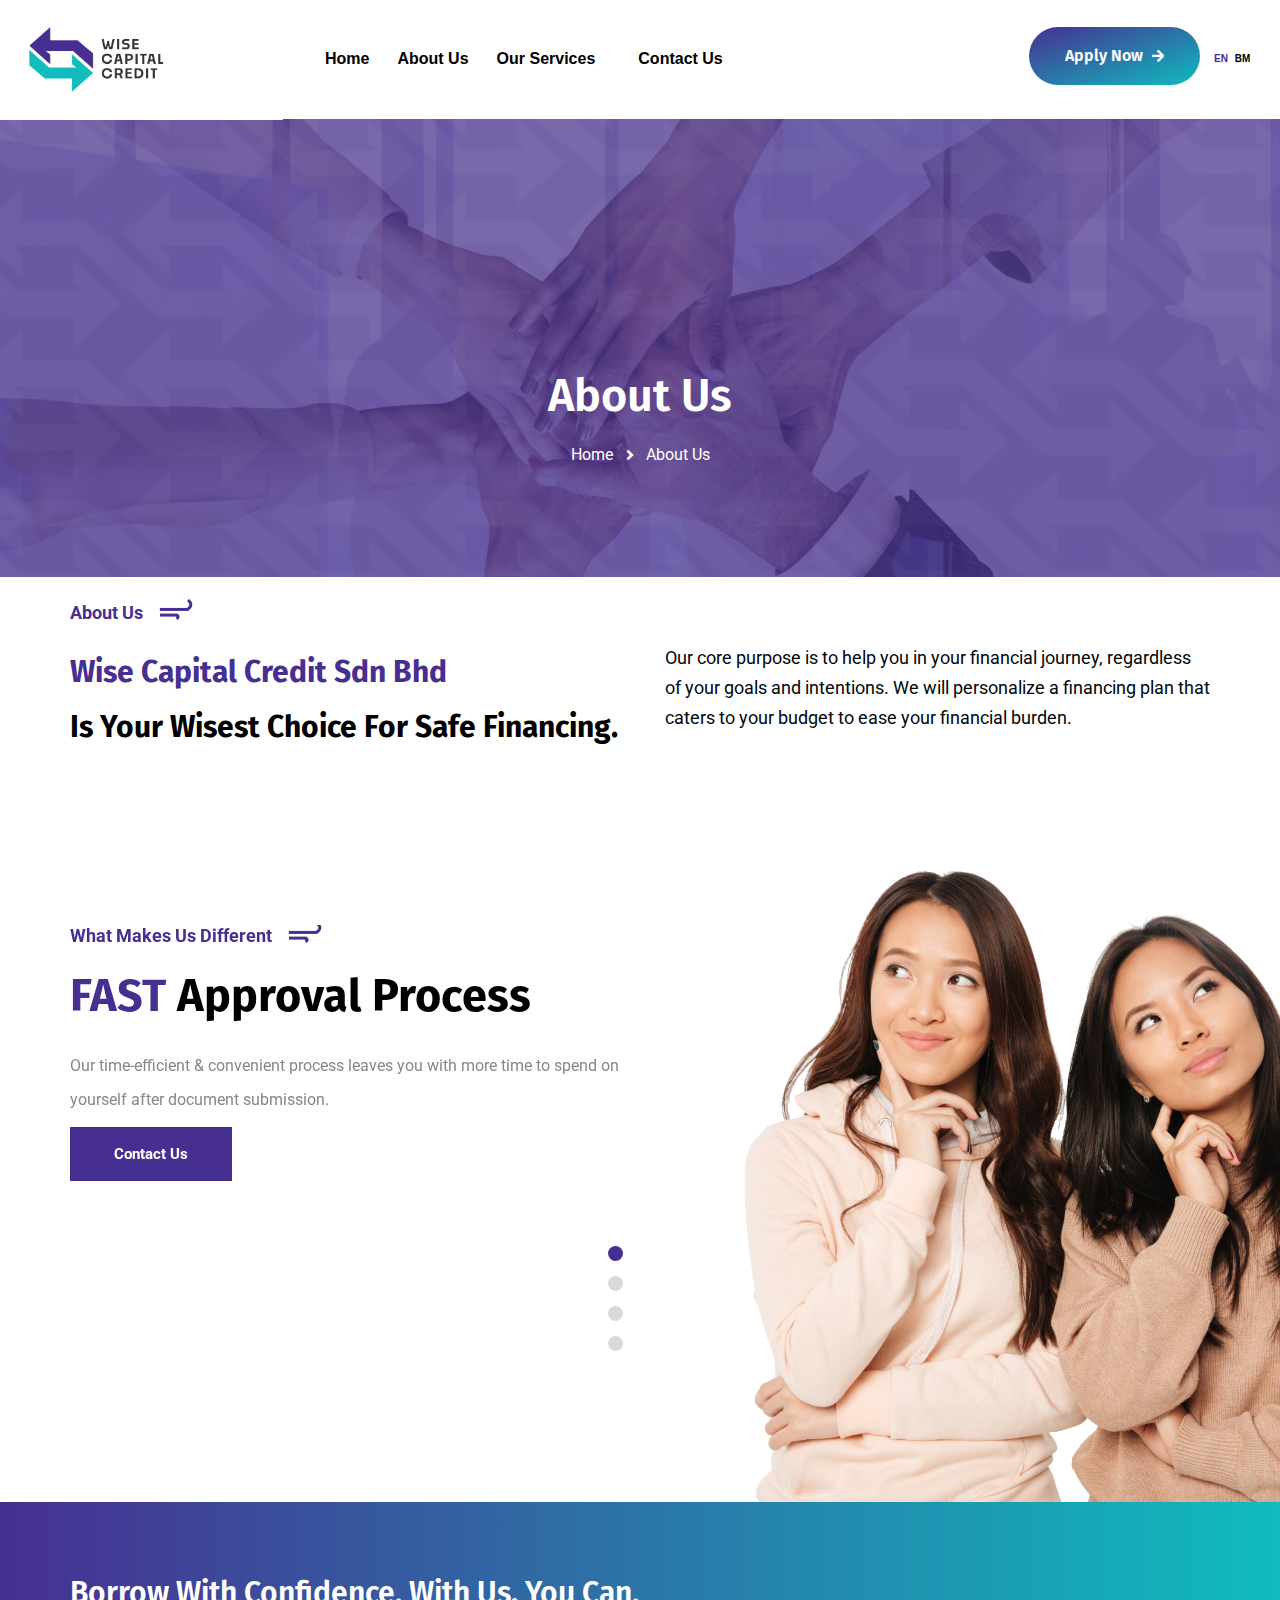
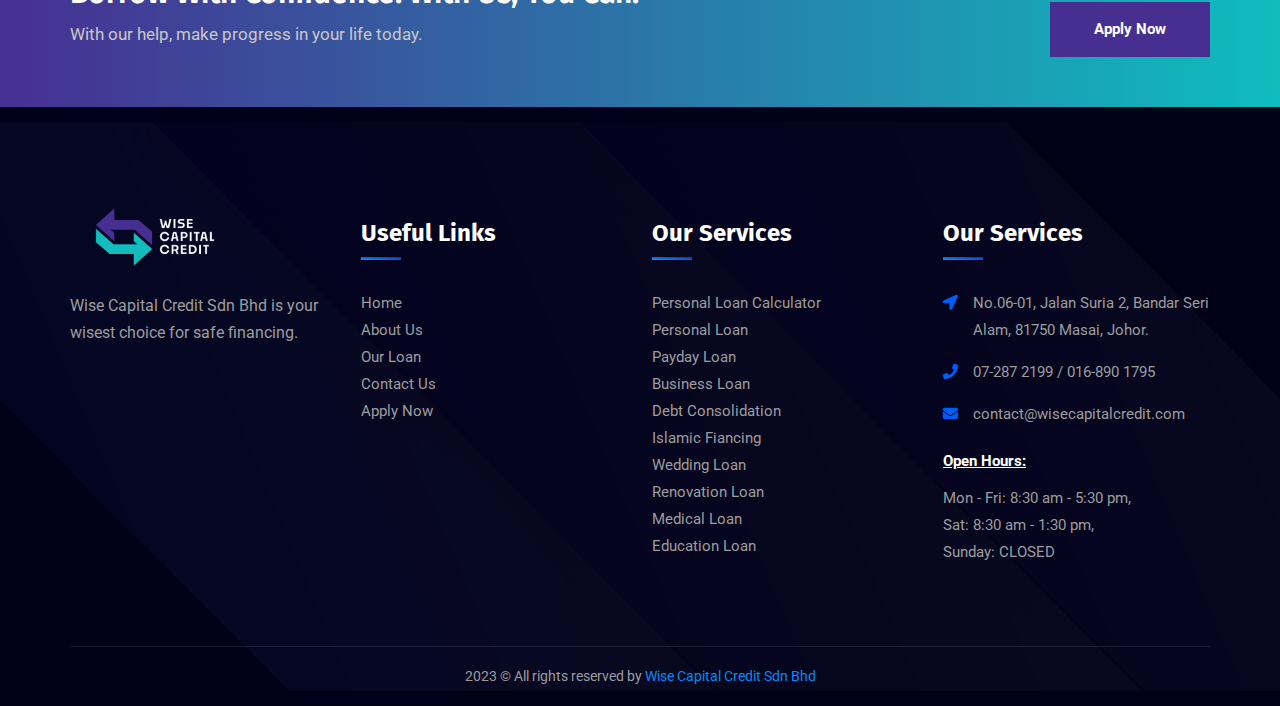
==== about-us.html @ 1a5c5a58 "First Commit" ====
<!DOCTYPE html>
<html>

<head>
	<meta charset="utf-8">
	<title>About Us | Wise Capital Credit</title>
	<!-- Stylesheets -->
	<link href="css/bootstrap.css" rel="stylesheet">
	<link href="css/style.css" rel="stylesheet">
	<link href="css/responsive.css" rel="stylesheet">

	<link href="https://fonts.googleapis.com/css2?family=Roboto:wght@300;400;500;700;900&display=swap" rel="stylesheet">
	<link href="https://fonts.googleapis.com/css2?family=Fira+Sans:wght@300;400;500;600;700;800;900&display=swap"
		rel="stylesheet">

	<link href="https://fonts.googleapis.com/css2?family=Inter:wght@300;400;500;600;700;800;900&display=swap"
		rel="stylesheet">
	<link href="https://fonts.googleapis.com/css2?family=Rubik:wght@300;400;500;600;700;800;900&display=swap"
		rel="stylesheet">

	<link rel="shortcut icon" href="images/faviconWiseCapital.png" type="image/x-icon">
	<link rel="icon" href="images/faviconWiseCapital.png" type="image/x-icon">

	<!-- Responsive -->
	<meta http-equiv="X-UA-Compatible" content="IE=edge">
	<meta name="viewport" content="width=device-width, initial-scale=1.0, maximum-scale=1.0, user-scalable=0">

</head>

<body>

	<div class="page-wrapper">

		<!-- Preloader -->
		<div class="preloader"></div>
		<!-- End Preloader -->

		<!-- Main Header / Header Style Two -->
		<header class="main-header header-style-two">

			<!-- Header Upper -->
			<div class="header-upper">
				<div class="auto-container">
					<div class="inner-container d-flex">
						<!-- Logo Box -->
						<div class="logo"><a href="index.html"><img src="images/WiseCapital-logo.png" alt=""
									title=""></a></div>

						<!-- Upper Right -->
						<div class="upper-right">
							<div class="nav-outer d-flex justify-content-between align-items-center flex-wrap">

								<!-- Main Menu -->
								<nav class="main-menu show navbar-expand-md">
									<div class="navbar-header">
										<button class="navbar-toggler" type="button" data-toggle="collapse"
											data-target="#navbarSupportedContent" aria-controls="navbarSupportedContent"
											aria-expanded="false" aria-label="Toggle navigation">
											<span class="icon-bar"></span>
											<span class="icon-bar"></span>
											<span class="icon-bar"></span>
										</button>
									</div>

									<div class="navbar-collapse collapse clearfix" id="navbarSupportedContent">
										<ul class="navigation clearfix">
											<li><a href="index.html">Home</a></li>
											<li><a href="about-us.html">About Us</a></li>
											<li class="dropdown"><a href="#">Our Services</a>
												<ul>
													<li><a href="personal-loan-calculator.html">Personal Loan
															Calculator</a></li>
													<li><a href="personal-loan.html">Personal Loan</a></li>
													<li><a href="payday-loan.html">Payday Loan</a></li>
													<li><a href="business-loan.html">Business Loan</a></li>
													<li><a href="debt-consolidation.html">Debt Consolidation</a></li>
													<li><a href="islamic-financing.html">Islamic Financing</a></li>
													<li><a href="wedding-loan.html">Wedding Loan</a></li>
													<li><a href="renovation-loan.html">Renovation Loan</a></li>
													<li><a href="medical-loan.html">Medical Loan</a></li>
													<li><a href="education-loan.html">Education Loan</a></li>
												</ul>
											</li>
											<li><a href="contact-us.html">Contact Us</a></li>

										</ul>
									</div>

								</nav>
								<!-- Main Menu End-->

								<div class="outer-box d-flex align-items-center">
									<div class="button-box">
										<a class="btn-style-three theme-btn btn-item" href="apply-now.html">
											<div class="btn-wrap">
												<span class="text-one">Apply Now <i
														class="fa-solid fa-arrow-right fa-fw"></i></span>
												<span class="text-two">Apply Now <i
														class="fa-solid fa-arrow-right fa-fw"></i></span>
											</div>
										</a>
									</div>

									<!-- Langauage Switcher Toggle Starts Here-->
									<div class="language-list">
										<div class="switch">
											<input id="language-toggle" class="check-toggle check-toggle-round-flat"
												type="checkbox" data-language="en">
											<label for="language-toggle"></label>
											<span class="on">EN</span>
											<span class="off">BM</span>
										</div>
									</div>
									<!-- Langauage Switcher Toggle Ends Here-->

									<!-- Mobile Navigation Toggler -->
									<div class="mobile-nav-toggler"><span class="icon fa-solid fa-bars fa-fw"></span>
									</div>
								</div>

							</div>
						</div>

					</div>
				</div>
			</div>

			<!-- Sticky Header  -->
			<div class="sticky-header">
				<div class="auto-container">
					<div class="d-flex justify-content-between align-items-center">
						<!-- Logo -->
						<div class="logo">
							<a href="index.html" title=""><img src="images/WiseCapital-logo.png" alt="" title=""></a>
						</div>

						<!-- Right Col -->
						<div class="right-box d-flex align-items-center flex-wrap">
							<!-- Main Menu -->
							<nav class="main-menu">
								<!--Keep This Empty / Menu will come through Javascript-->
							</nav>
							<!-- Main Menu End-->

							<div class="outer-box d-flex align-items-center">

								<div class="button-box">
									<a class="btn-style-three theme-btn btn-item" href="apply-now.html">
										<div class="btn-wrap">
											<span class="text-one">Apply Now <i
													class="fa-solid fa-arrow-right fa-fw"></i></span>
											<span class="text-two">Apply Now <i
													class="fa-solid fa-arrow-right fa-fw"></i></span>
										</div>
									</a>
								</div>

								<div class="language-list">
									<div class="switch">
										<input id="language-toggle" class="check-toggle check-toggle-round-flat"
											type="checkbox" data-language="en">
										<label for="language-toggle"></label>
										<span class="on">EN</span>
										<span class="off">BM</span>
									</div>
								</div>

								<!-- Mobile Navigation Toggler -->
								<div class="mobile-nav-toggler"><span class="icon fa-solid fa-bars fa-fw"></span></div>

							</div>

						</div>

					</div>
				</div>
			</div>
			<!-- End Sticky Menu -->

			<!-- Mobile Menu  -->
			<div class="mobile-menu">
				<div class="menu-backdrop"></div>
				<div class="close-btn"><span class="icon flaticon-020-x-mark"></span></div>
				<nav class="menu-box">
					<div class="nav-logo"><a href="index.html"><img src="images/logo-wisecapital.png" alt=""
								title=""></a></div>
					<div class="menu-outer">
						<!--Here Menu Will Come Automatically Via Javascript / Same Menu as in Header-->

						<div class="outer-box-mobile d-flex align-items-center">
							<div class="button-box">
								<a class="btn-style-three theme-btn btn-item" href="apply-now.html">
									<div class="btn-wrap">
										<span class="text-one">Apply Now <i
												class="fa-solid fa-arrow-right fa-fw"></i></span>
										<span class="text-two">Apply Now<i
												class="fa-solid fa-arrow-right fa-fw"></i></span>
									</div>
								</a>
							</div>

							<!-- Langauage Switcher Toggle Starts Here-->
							<div class="language-list">
								<div class="switch">
									<input id="language-toggle" class="check-toggle check-toggle-round-flat"
										type="checkbox" data-language="en">
									<label for="language-toggle"></label>
									<span class="on">EN</span>
									<span class="off">BM</span>
								</div>
							</div>
							<!-- Langauage Switcher Toggle Ends Here-->
						</div>
					</div>
				</nav>
			</div>
			<!-- End Mobile Menu -->

		</header>
		<!-- End Main Header -->

		<!-- Page Title -->
		<section class="page-title" style="background-image:url(images/background/header-about-us.png)">
			<div class="auto-container">
				<h2>About Us</h2>
				<ul class="bread-crumb clearfix">
					<li><a href="index.html">Home</a></li>
					<li>About Us</li>
				</ul>
			</div>
		</section>
		<!-- End Page Title -->

		<section class="testimonial-three">
			<div class="auto-container">
				<!-- Sec Title -->
				<div class="sec-title">
					<div class="d-flex justify-content-between align-items-center flex-wrap">
						<div class="left-box">
							<div class="sec-title_title">About Us</div>
							<h2 class="sec-title_heading-about-us"><span>Wise Capital Credit Sdn Bhd </span><br> is your
								wisest choice for safe financing.</h2>
						</div>
						<div class="right-box">
							<div class="sec-title_text">Our core purpose is to help you in your financial journey,
								regardless <br>of your goals and intentions.
								We will personalize a financing plan that <br> caters to your budget to ease your
								financial burden.</div>
						</div>
					</div>
				</div>
			</div>
		</section>

		<!-- Testimonial Three -->
		<section class="testimonial-three">
			<div class="auto-container">
				<div class="row clearfix">

					<!-- Carousel Column -->
					<div class="testimonial-three_carousel-column col-lg-6 col-md-12 col-sm-12">
						<div class="testimonial-three_carousel-inner">

							<div class="single-item-carousel owl-carousel owl-theme">

								<!-- Testimonial Block Three -->
								<div class="testimonial-block_three">
									<!-- Sec Title -->
									<div class="sec-title">
										<div class="sec-title_title">What Makes Us Different</div>
										<h2 class="sec-title_heading"><span class="theme_color">FAST</span> approval
											process</h2>
									</div>
									<div class="testimonial-block_three-inner">
										<div class="testimonial-block_three-text">Our time-efficient & convenient
											process leaves you with more time to spend on yourself after document
											submission.</div>

										<div class="author-box-about-us">
											<div class="box-inner">
												<a class="cta-one_btn-about-us theme-btn" href="contact-us.html">Contact
													Us</a>
											</div>
										</div>
									</div>
								</div>

								<!-- Testimonial Block Three -->
								<div class="testimonial-block_three">
									<!-- Sec Title -->
									<div class="sec-title">
										<div class="sec-title_title">What Makes Us Different</div>
										<h2 class="sec-title_heading"><span class="theme_color">LOW</span> interest rate
										</h2>
									</div>
									<div class="testimonial-block_three-inner">
										<div class="testimonial-block_three-text">Throw your worries out the window with
											our low interest rate to ease your monthly repayments.</div>

										<div class="author-box-about-us">
											<div class="box-inner">
												<a class="cta-one_btn-about-us theme-btn" href="contact-us.html">Contact
													Us</a>
											</div>
										</div>
									</div>
								</div>

								<!-- Testimonial Block Three -->
								<div class="testimonial-block_three">
									<!-- Sec Title -->
									<div class="sec-title">
										<div class="sec-title_title">What Makes Us Different</div>
										<h2 class="sec-title_heading"><span class="theme_color">SHARIAH</span> compliant
										</h2>
									</div>
									<div class="testimonial-block_three-inner">
										<div class="testimonial-block_three-text">We implement a halal financing
											service, approved in accordance
											with Shariah law, to ensure every transaction is legal and safe. </div>

										<div class="author-box-about-us">
											<div class="box-inner">
												<a class="cta-one_btn-about-us theme-btn" href="contact-us.html">Contact
													Us</a>
											</div>
										</div>
									</div>
								</div>

								<!-- Testimonial Block Three -->
								<div class="testimonial-block_three">
									<!-- Sec Title -->
									<div class="sec-title">
										<div class="sec-title_title">What Makes Us Different</div>
										<h2 class="sec-title_heading"><span class="theme_color">FLEXIBLE</span>
											repayment plan</h2>
									</div>
									<div class="testimonial-block_three-inner">
										<div class="testimonial-block_three-text">We personalise a loan plan that caters
											to your needs based on your creditworthiness and income,
											so you won’t have to live from paycheck to paycheck every month. </div>

										<div class="author-box-about-us">
											<div class="box-inner">
												<a class="cta-one_btn-about-us theme-btn" href="contact-us.html">Contact
													Us</a>
											</div>
										</div>
									</div>
								</div>
							</div>
						</div>
					</div>

					<!-- Image Column -->
					<div class="testimonial-three_image-column col-lg-6 col-md-12 col-sm-12">
						<div class="testimonial-three_image-inner">
							<div class="testimonial-three_image">
								<img src="images/resource/about-us-img-2.png" alt="" />
							</div>
						</div>
					</div>

				</div>
			</div>
		</section>
		<!-- End Testimonial Three -->

		<!-- CTA One -->
		<section class="cta-one">
			<div class="auto-container">
				<div class="d-flex justify-content-between align-items-center flex-wrap">
					<div class="left-box">
						<h3 class="cta-one_heading">Borrow With Confidence. With Us, You Can.</h3>
						<div class="cta-one_text">With our help, make progress in your life today.</div>
					</div>
					<div class="right-box">
						<a class="cta-one_btn theme-btn" href="apply-now.html">Apply Now</a>
					</div>
				</div>
			</div>
		</section>
		<!-- End CTA One -->

		<!-- Footer -->
		<footer class="main-footer" style="background-image:url(images/background/pattern-11.png)">
			<div class="auto-container">
				<!-- Widgets Section -->
				<div class="widgets-section">
					<div class="row clearfix">

						<!-- Big Column -->
						<div class="big-column col-lg-6 col-md-12 col-sm-12">
							<div class="row clearfix">

								<!-- Footer Column -->
								<div class="footer-column col-lg-6 col-md-6 col-sm-12">
									<div class="footer-widget logo-widget">
										<div class="logo">
											<a href="index.html"><img src="images/footer-logo-wise-capital.png"
													alt="" /></a>
										</div>
										<div class="text">Wise Capital Credit Sdn Bhd is your wisest choice for safe
											financing.</div>

										<!-- Social Box -->
										<!-- <ul class="social-box">
											<li><a href="https://www.twitter.com/"
													class="fa-brands fa-facebook-f fa-fw"></a></li>
											<li><a href="https://www.facebook.com/"
													class="fa-brands fa-twitter fa-fw"></a></li>
											<li><a href="https://dribbble.com/" class="fa-solid fa-dribbble fa-fw"></a>
											</li>
											<li><a href="https://behance.com/" class="fa-solid fa-behance fa-fw"></a>
											</li>
										</ul> -->
										<!-- End Social Box -->
									</div>
								</div>

								<!-- Footer Column -->
								<div class="footer-column col-lg-6 col-md-6 col-sm-12">
									<div class="footer-widget newsletter-widget">
										<h4>Useful Links</h4>
										<ul class="contact-list">
											<li><a href="index.html">Home</a></li>
											<li><a href="about-us.html">About Us</a></li>
											<li><a href="personal-loan.html">Our Loan</a></li>
											<li><a href="contact-us.html">Contact Us</a></li>
											<li><a href="apply-now.html">Apply Now</a></li>
										</ul>
									</div>
								</div>

							</div>
						</div>

						<!-- Big Column -->
						<div class="big-column col-lg-6 col-md-12 col-sm-12">
							<div class="row clearfix">

								<!-- Footer Column -->
								<div class="footer-column col-lg-6 col-md-6 col-sm-12">
									<div class="footer-widget newsletter-widget">
										<h4>Our Services</h4>
										<ul class="contact-list">
											<li><a href="personal-loan-calculator.html">Personal Loan Calculator</a>
											</li>
											<li><a href="personal-loan.html">Personal Loan</a></li>
											<li><a href="payday-loan.html">Payday Loan</a></li>
											<li><a href="business-loan.html">Business Loan</a></li>
											<li><a href="debt-consolidation.html">Debt Consolidation</a></li>
											<li><a href="islamic-financing.html">Islamic Fiancing</a></li>
											<li><a href="wedding-loan.html">Wedding Loan</a></li>
											<li><a href="renovation-loan.html">Renovation Loan</a></li>
											<li><a href="medical-loan.html">Medical Loan</a></li>
											<li><a href="education-loan.html">Education Loan</a></li>
										</ul>
									</div>
								</div>

								<!-- Footer Column -->
								<div class="footer-column col-lg-6 col-md-6 col-sm-12">
									<div class="footer-widget contact-widget">
										<h4>Our Services</h4>
										<ul class="contact-list">
											<li><span class="icon fa fa-location-arrow"></span> <a
													href="https://goo.gl/maps/5eiQBrqhAkoEsVRk7">No.06-01, Jalan Suria
													2, Bandar Seri Alam, 81750 Masai, Johor.</a>
											</li>
											<li><span class="icon fa fa-phone"></span> <a href="tel:07-2872199">07-287
													2199 /</a> <a
													href="https://api.whatsapp.com/send?phone=60168901795">016-890
													1795</a></li>
											<li><span class="icon fa fa-envelope"></span> <a
													href="mailto:contact@wisecapitalcredit.com">contact@wisecapitalcredit.com</a>
											</li>
										</ul>
										<div class="timing">
											<strong>Open Hours: </strong>
											Mon - Fri: 8:30 am - 5:30 pm, <br> Sat: 8:30 am - 1:30 pm,<br>Sunday: CLOSED
										</div>
									</div>
								</div>

							</div>
						</div>

					</div>
				</div>

				<div class="footer-bottom">
					<div class="copyright">2023 &copy; All rights reserved by <a href="#">Wise Capital Credit Sdn
							Bhd</a></div>
				</div>

			</div>
		</footer>
		<!-- Footer -->

	</div>
	<!-- End PageWrapper -->

	<!-- Search Popup -->
	<div class="search-popup">
		<div class="color-layer"></div>
		<button class="close-search"><span class="flaticon-020-x-mark"></span></button>
		<form method="post" action="blog.html">
			<div class="form-group">
				<input type="search" name="search-field" value="" placeholder="Search Here" required="">
				<button type="submit"><i class="flaticon-001-loupe"></i></button>
			</div>
		</form>
	</div>
	<!-- End Search Popup -->

	<!-- Scroll To Top -->
	<div class="scroll-to-top scroll-to-target" data-target="html"><span class="fa fa-angle-double-up"></span></div>

	<script src="js/jquery.js"></script>
	<script src="js/appear.js"></script>
	<script src="js/owl.js"></script>
	<script src="js/wow.js"></script>
	<script src="js/odometer.js"></script>
	<script src="js/mixitup.js"></script>
	<script src="js/popper.min.js"></script>
	<script src="js/parallax.min.js"></script>
	<script src="js/bootstrap.min.js"></script>
	<script src="js/tilt.jquery.min.js"></script>
	<script src="js/magnific-popup.min.js"></script>

	<script src="js/script.js"></script>

	<!--[if lt IE 9]><script src="https://cdnjs.cloudflare.com/ajax/libs/html5shiv/3.7.3/html5shiv.js"></script><![endif]-->
	<!--[if lt IE 9]><script src="js/respond.js"></script><![endif]-->

</body>

</html>
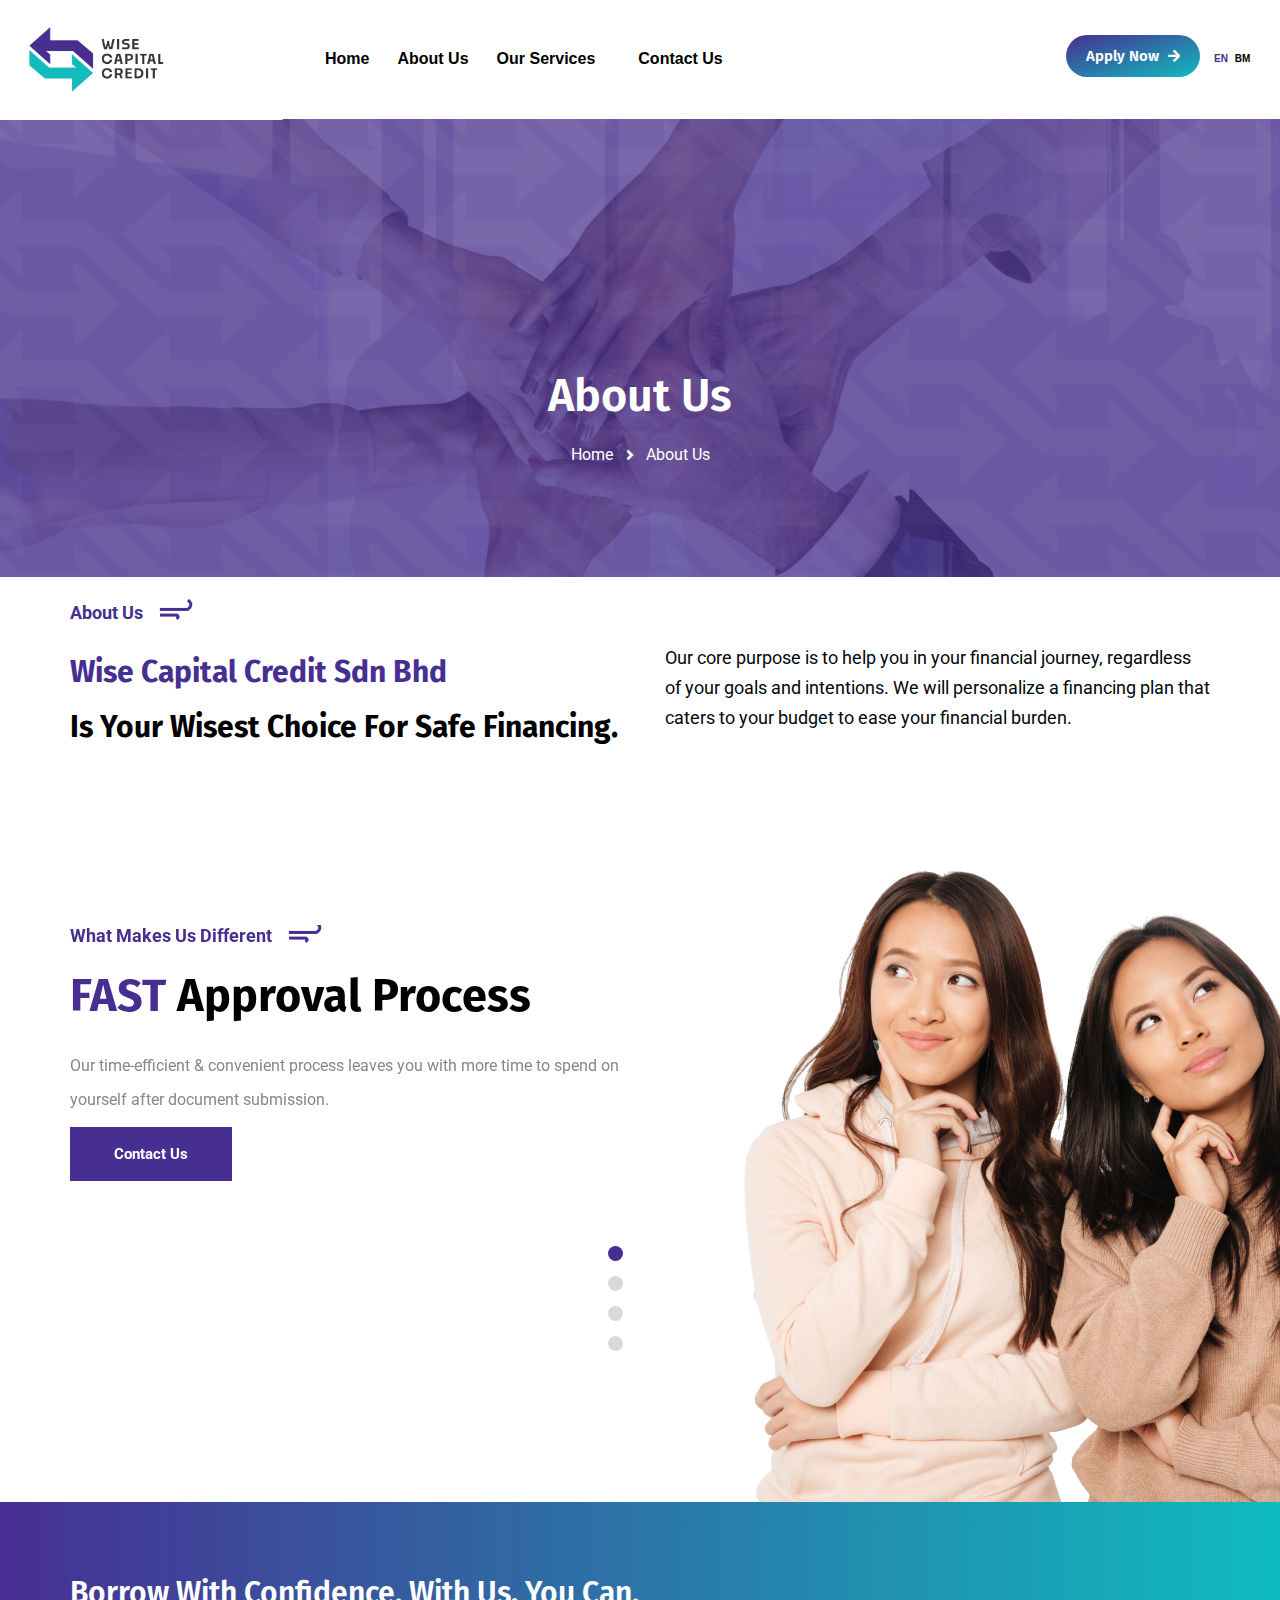
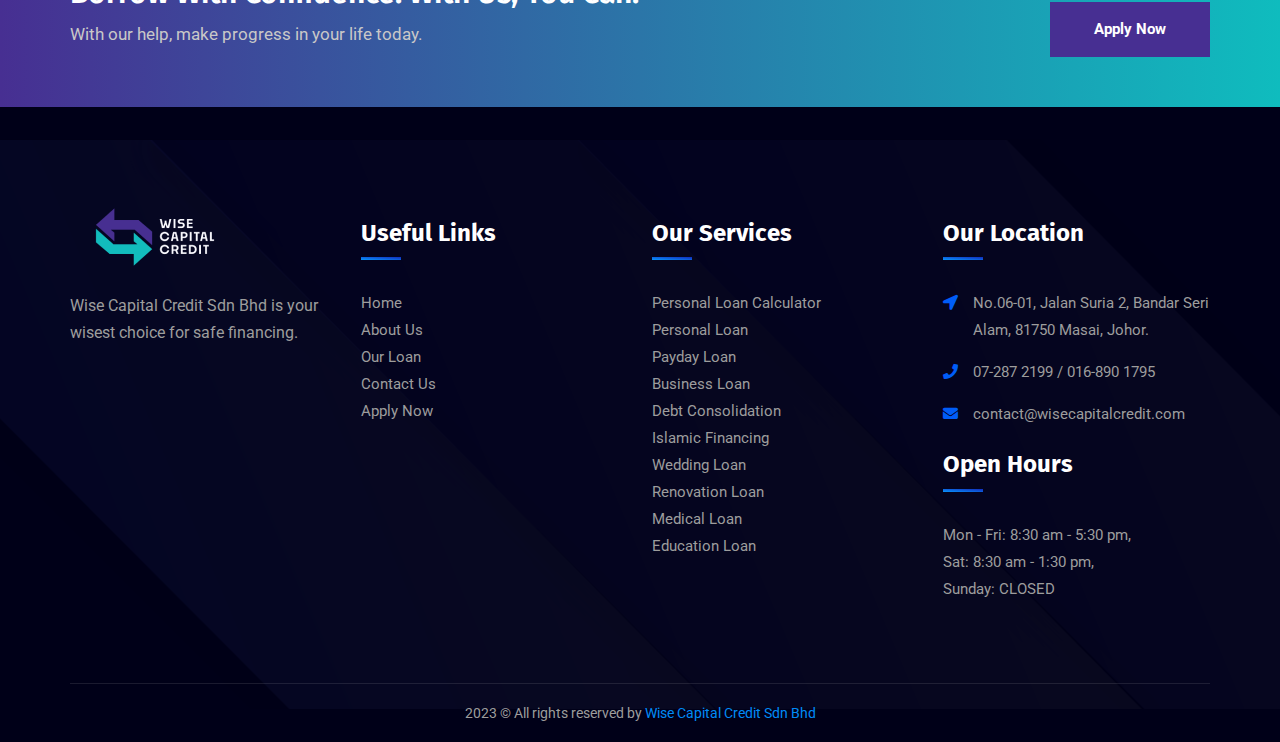
==== commit 1d364a99: "Add Bm version and Form Function" ====
--- a/about-us.html
+++ b/about-us.html
@@ -64,25 +64,34 @@
 
 									<div class="navbar-collapse collapse clearfix" id="navbarSupportedContent">
 										<ul class="navigation clearfix">
-											<li><a href="index.html">Home</a></li>
-											<li><a href="about-us.html">About Us</a></li>
-											<li class="dropdown"><a href="#">Our Services</a>
+											<li><a href="index.html" id="navHome">Home</a></li>
+											<li><a href="about-us.html" id="navAboutUs">About Us</a></li>
+											<li class="dropdown"><a href="#" id="navOurServices">Our Services</a>
 												<ul>
-													<li><a href="personal-loan-calculator.html">Personal Loan
+													<li><a href="personal-loan-calculator.html"
+															id="navPersonalLoanCalculator">Personal Loan
 															Calculator</a></li>
-													<li><a href="personal-loan.html">Personal Loan</a></li>
-													<li><a href="payday-loan.html">Payday Loan</a></li>
-													<li><a href="business-loan.html">Business Loan</a></li>
-													<li><a href="debt-consolidation.html">Debt Consolidation</a></li>
-													<li><a href="islamic-financing.html">Islamic Financing</a></li>
-													<li><a href="wedding-loan.html">Wedding Loan</a></li>
-													<li><a href="renovation-loan.html">Renovation Loan</a></li>
-													<li><a href="medical-loan.html">Medical Loan</a></li>
-													<li><a href="education-loan.html">Education Loan</a></li>
+													<li><a href="personal-loan.html" id="navPersonalLoan">Personal
+															Loan</a></li>
+													<li><a href="payday-loan.html" id="navPaydayLoan">Payday Loan</a>
+													</li>
+													<li><a href="business-loan.html" id="navBusinessLoan">Business
+															Loan</a></li>
+													<li><a href="debt-consolidation.html" id="navDebtConsolidation">Debt
+															Consolidation</a></li>
+													<li><a href="islamic-financing.html"
+															id="navIslamicFinancing">Islamic Financing</a></li>
+													<li><a href="wedding-loan.html" id="navWeddingLoan">Wedding Loan</a>
+													</li>
+													<li><a href="renovation-loan.html" id="navRenovationLoan">Renovation
+															Loan</a></li>
+													<li><a href="medical-loan.html" id="navMedicalLoan">Medical Loan</a>
+													</li>
+													<li><a href="education-loan.html" id="navEducationLoan">Education
+															Loan</a></li>
 												</ul>
 											</li>
-											<li><a href="contact-us.html">Contact Us</a></li>
-
+											<li><a href="contact-us.html" id="navContactUs">Contact Us</a></li>
 										</ul>
 									</div>
 
@@ -93,9 +102,9 @@
 									<div class="button-box">
 										<a class="btn-style-three theme-btn btn-item" href="apply-now.html">
 											<div class="btn-wrap">
-												<span class="text-one">Apply Now <i
+												<span class="text-one" id="navApplyNowOne">Apply Now <i
 														class="fa-solid fa-arrow-right fa-fw"></i></span>
-												<span class="text-two">Apply Now <i
+												<span class="text-two" id="navApplyNowTwo">Apply Now<i
 														class="fa-solid fa-arrow-right fa-fw"></i></span>
 											</div>
 										</a>
@@ -191,9 +200,9 @@
 							<div class="button-box">
 								<a class="btn-style-three theme-btn btn-item" href="apply-now.html">
 									<div class="btn-wrap">
-										<span class="text-one">Apply Now <i
+										<span class="text-one" id="mobileMenuApplyNowOne">Apply Now <i
 												class="fa-solid fa-arrow-right fa-fw"></i></span>
-										<span class="text-two">Apply Now<i
+										<span class="text-two" id="mobileMenuApplyNowTwo">Apply Now<i
 												class="fa-solid fa-arrow-right fa-fw"></i></span>
 									</div>
 								</a>
@@ -222,10 +231,10 @@
 		<!-- Page Title -->
 		<section class="page-title" style="background-image:url(images/background/header-about-us.png)">
 			<div class="auto-container">
-				<h2>About Us</h2>
+				<h2 id="AboutUsTitle">About Us</h2>
 				<ul class="bread-crumb clearfix">
-					<li><a href="index.html">Home</a></li>
-					<li>About Us</li>
+					<li><a href="index.html" id="headerHomeLi">Home</a></li>
+					<li id="headerAboutUsLi">About Us</li>
 				</ul>
 			</div>
 		</section>
@@ -237,12 +246,12 @@
 				<div class="sec-title">
 					<div class="d-flex justify-content-between align-items-center flex-wrap">
 						<div class="left-box">
-							<div class="sec-title_title">About Us</div>
-							<h2 class="sec-title_heading-about-us"><span>Wise Capital Credit Sdn Bhd </span><br> is your
+							<div class="sec-title_title" id="aboutUsHeader">About Us</div>
+							<h2 class="sec-title_heading-about-us" id="wiseChoice"><span>Wise Capital Credit Sdn Bhd </span><br> is your
 								wisest choice for safe financing.</h2>
 						</div>
 						<div class="right-box">
-							<div class="sec-title_text">Our core purpose is to help you in your financial journey,
+							<div class="sec-title_text" id="ourPurpose">Our core purpose is to help you in your financial journey,
 								regardless <br>of your goals and intentions.
 								We will personalize a financing plan that <br> caters to your budget to ease your
 								financial burden.</div>
@@ -267,18 +276,18 @@
 								<div class="testimonial-block_three">
 									<!-- Sec Title -->
 									<div class="sec-title">
-										<div class="sec-title_title">What Makes Us Different</div>
-										<h2 class="sec-title_heading"><span class="theme_color">FAST</span> approval
+										<div class="sec-title_title" id="whatMakesUsDifferentOne">What Makes Us Different</div>
+										<h2 class="sec-title_heading" id="fastApproval"><span class="theme_color">FAST</span> approval
 											process</h2>
 									</div>
 									<div class="testimonial-block_three-inner">
-										<div class="testimonial-block_three-text">Our time-efficient & convenient
+										<div class="testimonial-block_three-text" id="fastApprovalExplanation">Our time-efficient & convenient
 											process leaves you with more time to spend on yourself after document
 											submission.</div>
 
 										<div class="author-box-about-us">
 											<div class="box-inner">
-												<a class="cta-one_btn-about-us theme-btn" href="contact-us.html">Contact
+												<a class="cta-one_btn-about-us theme-btn" href="contact-us.html" id="fastApprovalContactUs">Contact
 													Us</a>
 											</div>
 										</div>
@@ -289,17 +298,17 @@
 								<div class="testimonial-block_three">
 									<!-- Sec Title -->
 									<div class="sec-title">
-										<div class="sec-title_title">What Makes Us Different</div>
-										<h2 class="sec-title_heading"><span class="theme_color">LOW</span> interest rate
+										<div class="sec-title_title" id="whatMakesUsDifferentTwo">What Makes Us Different</div>
+										<h2 class="sec-title_heading" id="lowInterest"><span class="theme_color">LOW</span> interest rate
 										</h2>
 									</div>
 									<div class="testimonial-block_three-inner">
-										<div class="testimonial-block_three-text">Throw your worries out the window with
+										<div class="testimonial-block_three-text" id="lowInterestExplanation">Throw your worries out the window with
 											our low interest rate to ease your monthly repayments.</div>
 
 										<div class="author-box-about-us">
 											<div class="box-inner">
-												<a class="cta-one_btn-about-us theme-btn" href="contact-us.html">Contact
+												<a class="cta-one_btn-about-us theme-btn" href="contact-us.html" id="lowInterestContactUs">Contact
 													Us</a>
 											</div>
 										</div>
@@ -310,18 +319,17 @@
 								<div class="testimonial-block_three">
 									<!-- Sec Title -->
 									<div class="sec-title">
-										<div class="sec-title_title">What Makes Us Different</div>
-										<h2 class="sec-title_heading"><span class="theme_color">SHARIAH</span> compliant
-										</h2>
+										<div class="sec-title_title" id="whatMakesUsDifferentThree">What Makes Us Different</div>
+										<h2 class="sec-title_heading" id="shariahCompliant"><span class="theme_color">SHARIAH</span> compliant</h2>
 									</div>
 									<div class="testimonial-block_three-inner">
-										<div class="testimonial-block_three-text">We implement a halal financing
+										<div class="testimonial-block_three-text" id="shariahCompliantExplanation">We implement a halal financing
 											service, approved in accordance
 											with Shariah law, to ensure every transaction is legal and safe. </div>
 
 										<div class="author-box-about-us">
 											<div class="box-inner">
-												<a class="cta-one_btn-about-us theme-btn" href="contact-us.html">Contact
+												<a class="cta-one_btn-about-us theme-btn" href="contact-us.html" id="shariahCompliantContactUs">Contact
 													Us</a>
 											</div>
 										</div>
@@ -332,18 +340,18 @@
 								<div class="testimonial-block_three">
 									<!-- Sec Title -->
 									<div class="sec-title">
-										<div class="sec-title_title">What Makes Us Different</div>
-										<h2 class="sec-title_heading"><span class="theme_color">FLEXIBLE</span>
+										<div class="sec-title_title" id="whatMakesUsDifferentFour">What Makes Us Different</div>
+										<h2 class="sec-title_heading" id="flexible"><span class="theme_color">FLEXIBLE</span>
 											repayment plan</h2>
 									</div>
 									<div class="testimonial-block_three-inner">
-										<div class="testimonial-block_three-text">We personalise a loan plan that caters
+										<div class="testimonial-block_three-text" id="flexibleExplanation">We personalise a loan plan that caters
 											to your needs based on your creditworthiness and income,
 											so you won’t have to live from paycheck to paycheck every month. </div>
 
 										<div class="author-box-about-us">
 											<div class="box-inner">
-												<a class="cta-one_btn-about-us theme-btn" href="contact-us.html">Contact
+												<a class="cta-one_btn-about-us theme-btn" href="contact-us.html" id="flexibleContactUs">Contact
 													Us</a>
 											</div>
 										</div>
@@ -372,11 +380,11 @@
 			<div class="auto-container">
 				<div class="d-flex justify-content-between align-items-center flex-wrap">
 					<div class="left-box">
-						<h3 class="cta-one_heading">Borrow With Confidence. With Us, You Can.</h3>
-						<div class="cta-one_text">With our help, make progress in your life today.</div>
+						<h3 class="cta-one_heading" id="borrowWithConfidence">Borrow With Confidence. With Us, You Can.</h3>
+						<div class="cta-one_text" id="withOurHelp">With our help, make progress in your life today.</div>
 					</div>
 					<div class="right-box">
-						<a class="cta-one_btn theme-btn" href="apply-now.html">Apply Now</a>
+						<a class="cta-one_btn theme-btn" href="apply-now.html" id="bannerApplyNow">Apply Now</a>
 					</div>
 				</div>
 			</div>
@@ -401,34 +409,21 @@
 											<a href="index.html"><img src="images/footer-logo-wise-capital.png"
 													alt="" /></a>
 										</div>
-										<div class="text">Wise Capital Credit Sdn Bhd is your wisest choice for safe
+										<div class="text" id="footerWiseCaspital">Wise Capital Credit Sdn Bhd is your wisest choice for safe
 											financing.</div>
-
-										<!-- Social Box -->
-										<!-- <ul class="social-box">
-											<li><a href="https://www.twitter.com/"
-													class="fa-brands fa-facebook-f fa-fw"></a></li>
-											<li><a href="https://www.facebook.com/"
-													class="fa-brands fa-twitter fa-fw"></a></li>
-											<li><a href="https://dribbble.com/" class="fa-solid fa-dribbble fa-fw"></a>
-											</li>
-											<li><a href="https://behance.com/" class="fa-solid fa-behance fa-fw"></a>
-											</li>
-										</ul> -->
-										<!-- End Social Box -->
 									</div>
 								</div>
 
 								<!-- Footer Column -->
 								<div class="footer-column col-lg-6 col-md-6 col-sm-12">
 									<div class="footer-widget newsletter-widget">
-										<h4>Useful Links</h4>
+										<h4 id="usefulLinks">Useful Links</h4>
 										<ul class="contact-list">
-											<li><a href="index.html">Home</a></li>
-											<li><a href="about-us.html">About Us</a></li>
-											<li><a href="personal-loan.html">Our Loan</a></li>
-											<li><a href="contact-us.html">Contact Us</a></li>
-											<li><a href="apply-now.html">Apply Now</a></li>
+											<li><a href="index.html" id="footerHome">Home</a></li>
+											<li><a href="about-us.html" id="footerAboutUs">About Us</a></li>
+											<li><a href="personal-loan.html" id="footerOurLoan">Our Loan</a></li>
+											<li><a href="contact-us.html" id="footerContactUs">Contact Us</a></li>
+											<li><a href="apply-now.html" id="footerApplyNow">Apply Now</a></li>
 										</ul>
 									</div>
 								</div>
@@ -443,19 +438,19 @@
 								<!-- Footer Column -->
 								<div class="footer-column col-lg-6 col-md-6 col-sm-12">
 									<div class="footer-widget newsletter-widget">
-										<h4>Our Services</h4>
+										<h4 id="footerOurServices">Our Services</h4>
 										<ul class="contact-list">
-											<li><a href="personal-loan-calculator.html">Personal Loan Calculator</a>
+											<li><a href="personal-loan-calculator.html" id="footerPersonalLoanCalculator">Personal Loan Calculator</a>
 											</li>
-											<li><a href="personal-loan.html">Personal Loan</a></li>
-											<li><a href="payday-loan.html">Payday Loan</a></li>
-											<li><a href="business-loan.html">Business Loan</a></li>
-											<li><a href="debt-consolidation.html">Debt Consolidation</a></li>
-											<li><a href="islamic-financing.html">Islamic Fiancing</a></li>
-											<li><a href="wedding-loan.html">Wedding Loan</a></li>
-											<li><a href="renovation-loan.html">Renovation Loan</a></li>
-											<li><a href="medical-loan.html">Medical Loan</a></li>
-											<li><a href="education-loan.html">Education Loan</a></li>
+											<li><a href="personal-loan.html" id="footerPersonalLoan">Personal Loan</a></li>
+											<li><a href="payday-loan.html" id="footerPaydayLoan">Payday Loan</a></li>
+											<li><a href="business-loan.html" id="footerBusinessLoan">Business Loan</a></li>
+											<li><a href="debt-consolidation.html" id="footerDebtConsolidation">Debt Consolidation</a></li>
+											<li><a href="islamic-financing.html" id="footerIslamicFinancing">Islamic Financing</a></li>
+											<li><a href="wedding-loan.html" id="footerWeddingLoan">Wedding Loan</a></li>
+											<li><a href="renovation-loan.html" id="footerRenovationLoan">Renovation Loan</a></li>
+											<li><a href="medical-loan.html" id="footerMedicalLoan">Medical Loan</a></li>
+											<li><a href="education-loan.html" id="footerEducationLoan">Education Loan</a></li>
 										</ul>
 									</div>
 								</div>
@@ -463,7 +458,7 @@
 								<!-- Footer Column -->
 								<div class="footer-column col-lg-6 col-md-6 col-sm-12">
 									<div class="footer-widget contact-widget">
-										<h4>Our Services</h4>
+										<h4 id="footerOurLocation">Our Location</h4>
 										<ul class="contact-list">
 											<li><span class="icon fa fa-location-arrow"></span> <a
 													href="https://goo.gl/maps/5eiQBrqhAkoEsVRk7">No.06-01, Jalan Suria
@@ -478,8 +473,8 @@
 											</li>
 										</ul>
 										<div class="timing">
-											<strong>Open Hours: </strong>
-											Mon - Fri: 8:30 am - 5:30 pm, <br> Sat: 8:30 am - 1:30 pm,<br>Sunday: CLOSED
+											<h4 id="footerOpenHours">Open Hours</h4>
+											<span id="footerTheHour">Mon - Fri: 8:30 am - 5:30 pm, <br> Sat: 8:30 am - 1:30 pm,<br>Sunday: CLOSED</span>
 										</div>
 									</div>
 								</div>
@@ -518,6 +513,7 @@
 	<!-- Scroll To Top -->
 	<div class="scroll-to-top scroll-to-target" data-target="html"><span class="fa fa-angle-double-up"></span></div>
 
+	<script src="js/bmLang/bmLangAboutUs.js"></script>
 	<script src="js/jquery.js"></script>
 	<script src="js/appear.js"></script>
 	<script src="js/owl.js"></script>
@@ -529,8 +525,8 @@
 	<script src="js/bootstrap.min.js"></script>
 	<script src="js/tilt.jquery.min.js"></script>
 	<script src="js/magnific-popup.min.js"></script>
-
 	<script src="js/script.js"></script>
+
 
 	<!--[if lt IE 9]><script src="https://cdnjs.cloudflare.com/ajax/libs/html5shiv/3.7.3/html5shiv.js"></script><![endif]-->
 	<!--[if lt IE 9]><script src="js/respond.js"></script><![endif]-->
--- a/css/responsive.css
+++ b/css/responsive.css
@@ -293,6 +293,14 @@
 		padding-bottom: 75px;
 	}
 
+	.btn-style-three .btn-wrap .text-one {
+		font-size: 15px !important;
+	}
+
+	.btn-style-three {
+		padding: 10px 20px !important;
+	}
+
 	.cta-one .right-box {
 		margin-top: 50px !important;
 	}
@@ -694,6 +702,14 @@
 
 	.sec-title .text br {
 		display: none;
+	}
+
+	.btn-style-three .btn-wrap .text-one {
+		font-size: 15px !important;
+	}
+
+	.btn-style-three {
+		padding: 10px 20px !important;
 	}
 
 	.main-slider_title {
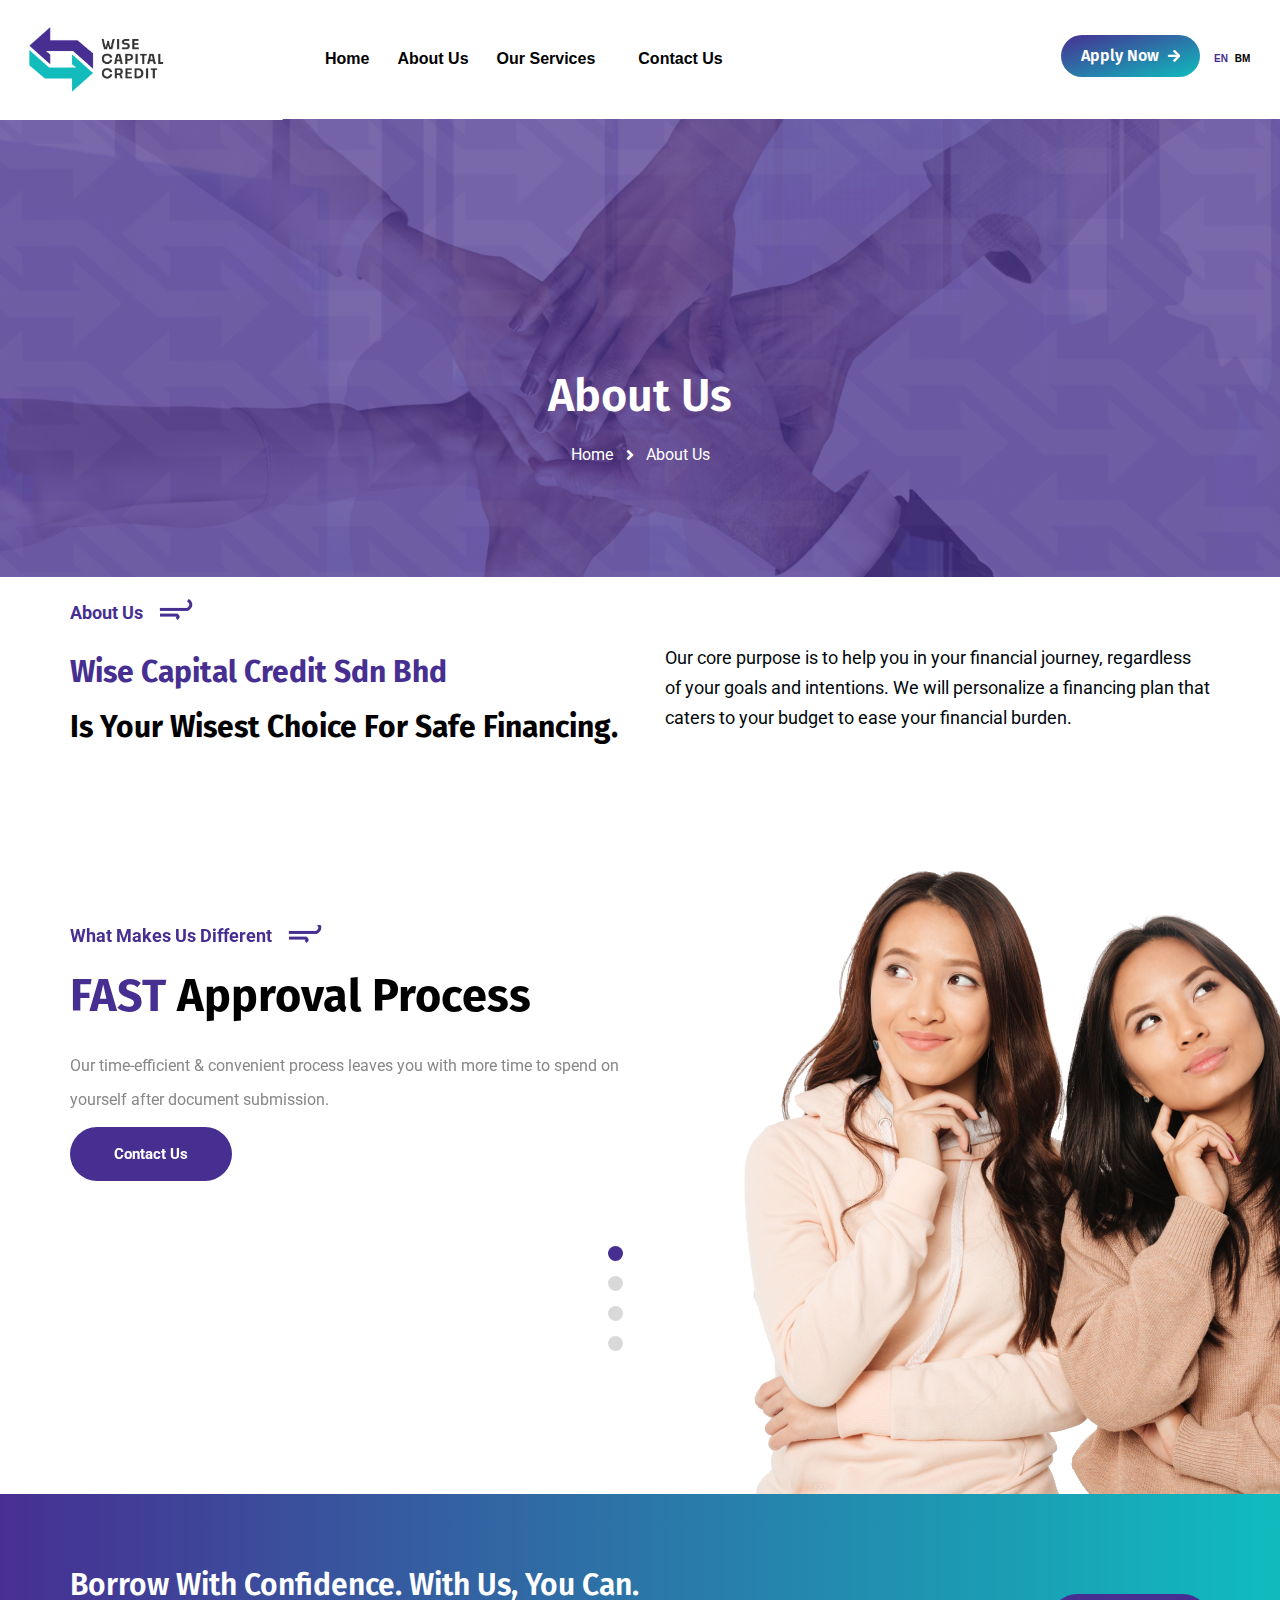
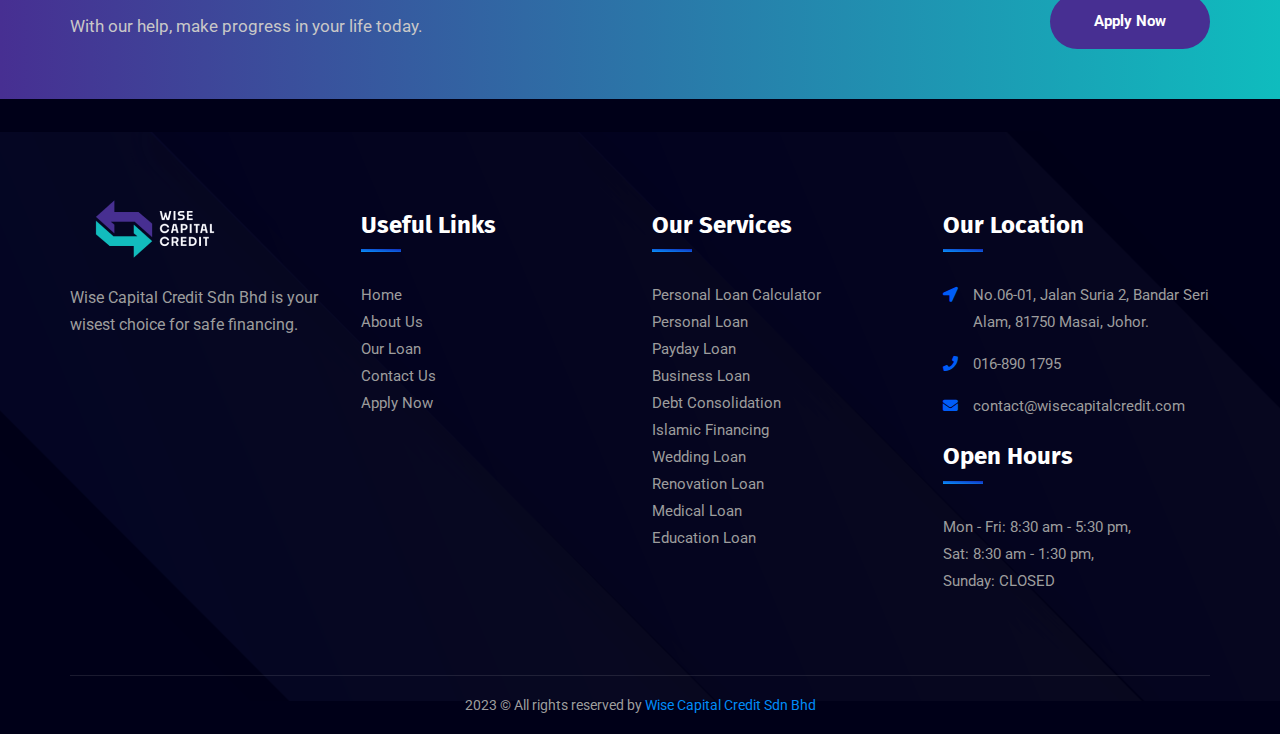
==== commit a5dc74f2: "Amend Design and Add Google Analytics" ====
--- a/about-us.html
+++ b/about-us.html
@@ -25,19 +25,26 @@
 	<meta http-equiv="X-UA-Compatible" content="IE=edge">
 	<meta name="viewport" content="width=device-width, initial-scale=1.0, maximum-scale=1.0, user-scalable=0">
 
+	<!-- Google tag (gtag.js) -->
+	<script async src="https://www.googletagmanager.com/gtag/js?id=G-CDPG3Y1N81"></script>
+	<script>
+		window.dataLayer = window.dataLayer || [];
+		function gtag() { dataLayer.push(arguments); }
+		gtag('js', new Date());
+
+		gtag('config', 'G-CDPG3Y1N81');
+	</script>
+
 </head>
 
 <body>
 
 	<div class="page-wrapper">
-
 		<!-- Preloader -->
 		<div class="preloader"></div>
 		<!-- End Preloader -->
-
 		<!-- Main Header / Header Style Two -->
 		<header class="main-header header-style-two">
-
 			<!-- Header Upper -->
 			<div class="header-upper">
 				<div class="auto-container">
@@ -104,8 +111,8 @@
 											<div class="btn-wrap">
 												<span class="text-one" id="navApplyNowOne">Apply Now <i
 														class="fa-solid fa-arrow-right fa-fw"></i></span>
-												<span class="text-two" id="navApplyNowTwo">Apply Now<i
-														class="fa-solid fa-arrow-right fa-fw"></i></span>
+												<!-- <span class="text-two" id="navApplyNowTwo">Apply Now<i
+														class="fa-solid fa-arrow-right fa-fw"></i></span> -->
 											</div>
 										</a>
 									</div>
@@ -156,10 +163,10 @@
 								<div class="button-box">
 									<a class="btn-style-three theme-btn btn-item" href="apply-now.html">
 										<div class="btn-wrap">
-											<span class="text-one">Apply Now <i
+											<span class="text-one" id="stickyHeaderApplyNowOne">Apply Now <i
 													class="fa-solid fa-arrow-right fa-fw"></i></span>
-											<span class="text-two">Apply Now <i
-													class="fa-solid fa-arrow-right fa-fw"></i></span>
+											<!-- <span class="text-two">Apply Now <i
+													class="fa-solid fa-arrow-right fa-fw"></i></span> -->
 										</div>
 									</a>
 								</div>
@@ -194,16 +201,14 @@
 					<div class="nav-logo"><a href="index.html"><img src="images/logo-wisecapital.png" alt=""
 								title=""></a></div>
 					<div class="menu-outer">
-						<!--Here Menu Will Come Automatically Via Javascript / Same Menu as in Header-->
-
 						<div class="outer-box-mobile d-flex align-items-center">
 							<div class="button-box">
 								<a class="btn-style-three theme-btn btn-item" href="apply-now.html">
 									<div class="btn-wrap">
 										<span class="text-one" id="mobileMenuApplyNowOne">Apply Now <i
 												class="fa-solid fa-arrow-right fa-fw"></i></span>
-										<span class="text-two" id="mobileMenuApplyNowTwo">Apply Now<i
-												class="fa-solid fa-arrow-right fa-fw"></i></span>
+										<!-- <span class="text-two" id="mobileMenuApplyNowTwo">Apply Now<i
+												class="fa-solid fa-arrow-right fa-fw"></i></span> -->
 									</div>
 								</a>
 							</div>
@@ -247,11 +252,13 @@
 					<div class="d-flex justify-content-between align-items-center flex-wrap">
 						<div class="left-box">
 							<div class="sec-title_title" id="aboutUsHeader">About Us</div>
-							<h2 class="sec-title_heading-about-us" id="wiseChoice"><span>Wise Capital Credit Sdn Bhd </span><br> is your
+							<h2 class="sec-title_heading-about-us" id="wiseChoice"><span>Wise Capital Credit Sdn Bhd
+								</span><br> is your
 								wisest choice for safe financing.</h2>
 						</div>
 						<div class="right-box">
-							<div class="sec-title_text" id="ourPurpose">Our core purpose is to help you in your financial journey,
+							<div class="sec-title_text" id="ourPurpose">Our core purpose is to help you in your
+								financial journey,
 								regardless <br>of your goals and intentions.
 								We will personalize a financing plan that <br> caters to your budget to ease your
 								financial burden.</div>
@@ -276,18 +283,22 @@
 								<div class="testimonial-block_three">
 									<!-- Sec Title -->
 									<div class="sec-title">
-										<div class="sec-title_title" id="whatMakesUsDifferentOne">What Makes Us Different</div>
-										<h2 class="sec-title_heading" id="fastApproval"><span class="theme_color">FAST</span> approval
+										<div class="sec-title_title" id="whatMakesUsDifferentOne">What Makes Us
+											Different</div>
+										<h2 class="sec-title_heading" id="fastApproval"><span
+												class="theme_color">FAST</span> approval
 											process</h2>
 									</div>
 									<div class="testimonial-block_three-inner">
-										<div class="testimonial-block_three-text" id="fastApprovalExplanation">Our time-efficient & convenient
+										<div class="testimonial-block_three-text" id="fastApprovalExplanation">Our
+											time-efficient & convenient
 											process leaves you with more time to spend on yourself after document
 											submission.</div>
 
 										<div class="author-box-about-us">
 											<div class="box-inner">
-												<a class="cta-one_btn-about-us theme-btn" href="contact-us.html" id="fastApprovalContactUs">Contact
+												<a class="cta-one_btn-about-us theme-btn" href="contact-us.html"
+													id="fastApprovalContactUs">Contact
 													Us</a>
 											</div>
 										</div>
@@ -298,17 +309,21 @@
 								<div class="testimonial-block_three">
 									<!-- Sec Title -->
 									<div class="sec-title">
-										<div class="sec-title_title" id="whatMakesUsDifferentTwo">What Makes Us Different</div>
-										<h2 class="sec-title_heading" id="lowInterest"><span class="theme_color">LOW</span> interest rate
+										<div class="sec-title_title" id="whatMakesUsDifferentTwo">What Makes Us
+											Different</div>
+										<h2 class="sec-title_heading" id="lowInterest"><span
+												class="theme_color">LOW</span> interest rate
 										</h2>
 									</div>
 									<div class="testimonial-block_three-inner">
-										<div class="testimonial-block_three-text" id="lowInterestExplanation">Throw your worries out the window with
+										<div class="testimonial-block_three-text" id="lowInterestExplanation">Throw your
+											worries out the window with
 											our low interest rate to ease your monthly repayments.</div>
 
 										<div class="author-box-about-us">
 											<div class="box-inner">
-												<a class="cta-one_btn-about-us theme-btn" href="contact-us.html" id="lowInterestContactUs">Contact
+												<a class="cta-one_btn-about-us theme-btn" href="contact-us.html"
+													id="lowInterestContactUs">Contact
 													Us</a>
 											</div>
 										</div>
@@ -319,17 +334,21 @@
 								<div class="testimonial-block_three">
 									<!-- Sec Title -->
 									<div class="sec-title">
-										<div class="sec-title_title" id="whatMakesUsDifferentThree">What Makes Us Different</div>
-										<h2 class="sec-title_heading" id="shariahCompliant"><span class="theme_color">SHARIAH</span> compliant</h2>
+										<div class="sec-title_title" id="whatMakesUsDifferentThree">What Makes Us
+											Different</div>
+										<h2 class="sec-title_heading" id="shariahCompliant"><span
+												class="theme_color">SHARIAH</span> compliant</h2>
 									</div>
 									<div class="testimonial-block_three-inner">
-										<div class="testimonial-block_three-text" id="shariahCompliantExplanation">We implement a halal financing
+										<div class="testimonial-block_three-text" id="shariahCompliantExplanation">We
+											implement a halal financing
 											service, approved in accordance
 											with Shariah law, to ensure every transaction is legal and safe. </div>
 
 										<div class="author-box-about-us">
 											<div class="box-inner">
-												<a class="cta-one_btn-about-us theme-btn" href="contact-us.html" id="shariahCompliantContactUs">Contact
+												<a class="cta-one_btn-about-us theme-btn" href="contact-us.html"
+													id="shariahCompliantContactUs">Contact
 													Us</a>
 											</div>
 										</div>
@@ -340,18 +359,22 @@
 								<div class="testimonial-block_three">
 									<!-- Sec Title -->
 									<div class="sec-title">
-										<div class="sec-title_title" id="whatMakesUsDifferentFour">What Makes Us Different</div>
-										<h2 class="sec-title_heading" id="flexible"><span class="theme_color">FLEXIBLE</span>
+										<div class="sec-title_title" id="whatMakesUsDifferentFour">What Makes Us
+											Different</div>
+										<h2 class="sec-title_heading" id="flexible"><span
+												class="theme_color">FLEXIBLE</span>
 											repayment plan</h2>
 									</div>
 									<div class="testimonial-block_three-inner">
-										<div class="testimonial-block_three-text" id="flexibleExplanation">We personalise a loan plan that caters
+										<div class="testimonial-block_three-text" id="flexibleExplanation">We
+											personalise a loan plan that caters
 											to your needs based on your creditworthiness and income,
 											so you won’t have to live from paycheck to paycheck every month. </div>
 
 										<div class="author-box-about-us">
 											<div class="box-inner">
-												<a class="cta-one_btn-about-us theme-btn" href="contact-us.html" id="flexibleContactUs">Contact
+												<a class="cta-one_btn-about-us theme-btn" href="contact-us.html"
+													id="flexibleContactUs">Contact
 													Us</a>
 											</div>
 										</div>
@@ -380,8 +403,10 @@
 			<div class="auto-container">
 				<div class="d-flex justify-content-between align-items-center flex-wrap">
 					<div class="left-box">
-						<h3 class="cta-one_heading" id="borrowWithConfidence">Borrow With Confidence. With Us, You Can.</h3>
-						<div class="cta-one_text" id="withOurHelp">With our help, make progress in your life today.</div>
+						<h3 class="cta-one_heading" id="borrowWithConfidence">Borrow With Confidence. With Us, You Can.
+						</h3>
+						<div class="cta-one_text" id="withOurHelp">With our help, make progress in your life today.
+						</div>
 					</div>
 					<div class="right-box">
 						<a class="cta-one_btn theme-btn" href="apply-now.html" id="bannerApplyNow">Apply Now</a>
@@ -409,7 +434,8 @@
 											<a href="index.html"><img src="images/footer-logo-wise-capital.png"
 													alt="" /></a>
 										</div>
-										<div class="text" id="footerWiseCaspital">Wise Capital Credit Sdn Bhd is your wisest choice for safe
+										<div class="text" id="footerWiseCaspital">Wise Capital Credit Sdn Bhd is your
+											wisest choice for safe
 											financing.</div>
 									</div>
 								</div>
@@ -427,7 +453,6 @@
 										</ul>
 									</div>
 								</div>
-
 							</div>
 						</div>
 
@@ -440,17 +465,24 @@
 									<div class="footer-widget newsletter-widget">
 										<h4 id="footerOurServices">Our Services</h4>
 										<ul class="contact-list">
-											<li><a href="personal-loan-calculator.html" id="footerPersonalLoanCalculator">Personal Loan Calculator</a>
+											<li><a href="personal-loan-calculator.html"
+													id="footerPersonalLoanCalculator">Personal Loan Calculator</a>
 											</li>
-											<li><a href="personal-loan.html" id="footerPersonalLoan">Personal Loan</a></li>
+											<li><a href="personal-loan.html" id="footerPersonalLoan">Personal Loan</a>
+											</li>
 											<li><a href="payday-loan.html" id="footerPaydayLoan">Payday Loan</a></li>
-											<li><a href="business-loan.html" id="footerBusinessLoan">Business Loan</a></li>
-											<li><a href="debt-consolidation.html" id="footerDebtConsolidation">Debt Consolidation</a></li>
-											<li><a href="islamic-financing.html" id="footerIslamicFinancing">Islamic Financing</a></li>
+											<li><a href="business-loan.html" id="footerBusinessLoan">Business Loan</a>
+											</li>
+											<li><a href="debt-consolidation.html" id="footerDebtConsolidation">Debt
+													Consolidation</a></li>
+											<li><a href="islamic-financing.html" id="footerIslamicFinancing">Islamic
+													Financing</a></li>
 											<li><a href="wedding-loan.html" id="footerWeddingLoan">Wedding Loan</a></li>
-											<li><a href="renovation-loan.html" id="footerRenovationLoan">Renovation Loan</a></li>
+											<li><a href="renovation-loan.html" id="footerRenovationLoan">Renovation
+													Loan</a></li>
 											<li><a href="medical-loan.html" id="footerMedicalLoan">Medical Loan</a></li>
-											<li><a href="education-loan.html" id="footerEducationLoan">Education Loan</a></li>
+											<li><a href="education-loan.html" id="footerEducationLoan">Education
+													Loan</a></li>
 										</ul>
 									</div>
 								</div>
@@ -464,17 +496,17 @@
 													href="https://goo.gl/maps/5eiQBrqhAkoEsVRk7">No.06-01, Jalan Suria
 													2, Bandar Seri Alam, 81750 Masai, Johor.</a>
 											</li>
-											<li><span class="icon fa fa-phone"></span> <a href="tel:07-2872199">07-287
-													2199 /</a> <a
-													href="https://api.whatsapp.com/send?phone=60168901795">016-890
-													1795</a></li>
+											<li><span class="icon fa fa-phone"></span> <a href="tel:07-2872199"><a
+														href="https://api.whatsapp.com/send?phone=60168901795">016-890
+														1795</a></li>
 											<li><span class="icon fa fa-envelope"></span> <a
 													href="mailto:contact@wisecapitalcredit.com">contact@wisecapitalcredit.com</a>
 											</li>
 										</ul>
 										<div class="timing">
 											<h4 id="footerOpenHours">Open Hours</h4>
-											<span id="footerTheHour">Mon - Fri: 8:30 am - 5:30 pm, <br> Sat: 8:30 am - 1:30 pm,<br>Sunday: CLOSED</span>
+											<span id="footerTheHour">Mon - Fri: 8:30 am - 5:30 pm, <br> Sat: 8:30 am -
+												1:30 pm,<br>Sunday: CLOSED</span>
 										</div>
 									</div>
 								</div>
@@ -526,11 +558,5 @@
 	<script src="js/tilt.jquery.min.js"></script>
 	<script src="js/magnific-popup.min.js"></script>
 	<script src="js/script.js"></script>
-
-
-	<!--[if lt IE 9]><script src="https://cdnjs.cloudflare.com/ajax/libs/html5shiv/3.7.3/html5shiv.js"></script><![endif]-->
-	<!--[if lt IE 9]><script src="js/respond.js"></script><![endif]-->
-
 </body>
-
 </html>--- a/css/style.css
+++ b/css/style.css
@@ -991,7 +991,7 @@
 .fluid-one_column-inner{
 	position:relative;
 	/* max-width:1150px; */
-	padding:67px 15px 67px 100px;
+	padding:67px 350px 67px 350px;
 }
 
 .fluid-one_image{
@@ -2068,6 +2068,7 @@
 	padding:50px 0px 50px;
 	/* background-color: #472F92; */
 	background: linear-gradient(to left, var(--color-greenwise) 0%, var(--color-purplewise) 100%);
+	margin-top: -8px;
 }
 
 .cta-one_heading{
@@ -2090,6 +2091,7 @@
 	color:var(--white-color);
 	text-transform:capitalize;
 	background-color: #472F92;
+	border-radius: 50px;
 }
 
 .cta-one_btn:hover{
@@ -2106,6 +2108,7 @@
 	color:var(--white-color);
 	text-transform:capitalize;
 	background-color:#472F92;
+	border-radius: 50px;
 }
 
 .cta-one_btn-about-us:hover{
@@ -2260,11 +2263,10 @@
 	-o-transition:all 900ms ease;
 	
 	font-weight:700;
-	padding:10px 26px;
+	/* padding:10px 26px; */
 	display:inline-block;
-	font-size:var(--font-22);
-	color:#472F92;
-	background-color:var(--white-color);
+	font-size:var(--font-20);
+	color:var(--white-color);
 	/* font-family:var(--font-family-Rubik); */
 	font-family: 'SourceSansPro-Bold', sans-serif, var(--font-family-Rubik);
 }
@@ -2293,6 +2295,7 @@
 	margin-top:var(--margin-top-30);
 	font-family:'SourceSansPro-Black', sans-serif, var(--font-family-Inter);
 	text-shadow: 3px 3px 10px rgba(0,0,0,0.10);
+	margin-top: 10px;
 }
 
 .slider-two .active .slider-two_heading{
--- a/css/responsive.css
+++ b/css/responsive.css
@@ -293,9 +293,9 @@
 		padding-bottom: 75px;
 	}
 
-	.btn-style-three .btn-wrap .text-one {
+	/* .btn-style-three .btn-wrap .text-one {
 		font-size: 15px !important;
-	}
+	} */
 
 	.btn-style-three {
 		padding: 10px 20px !important;
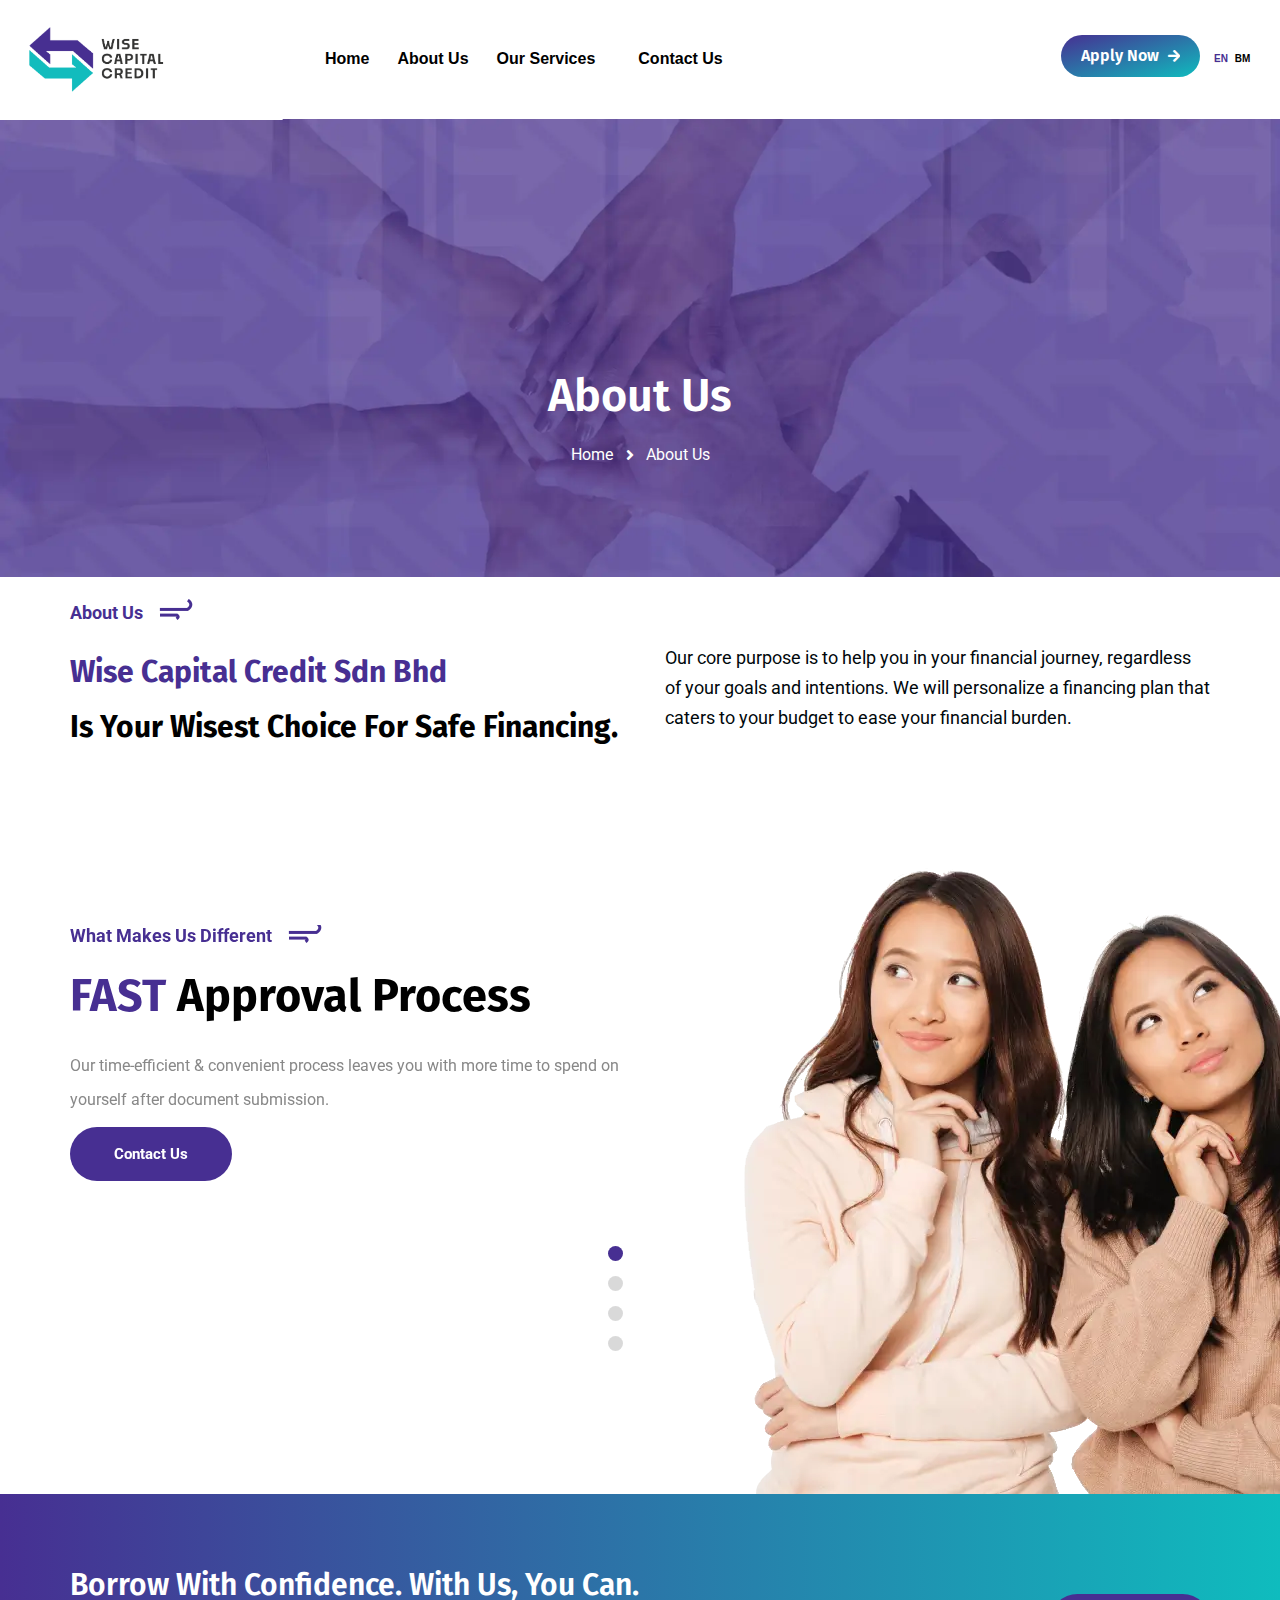
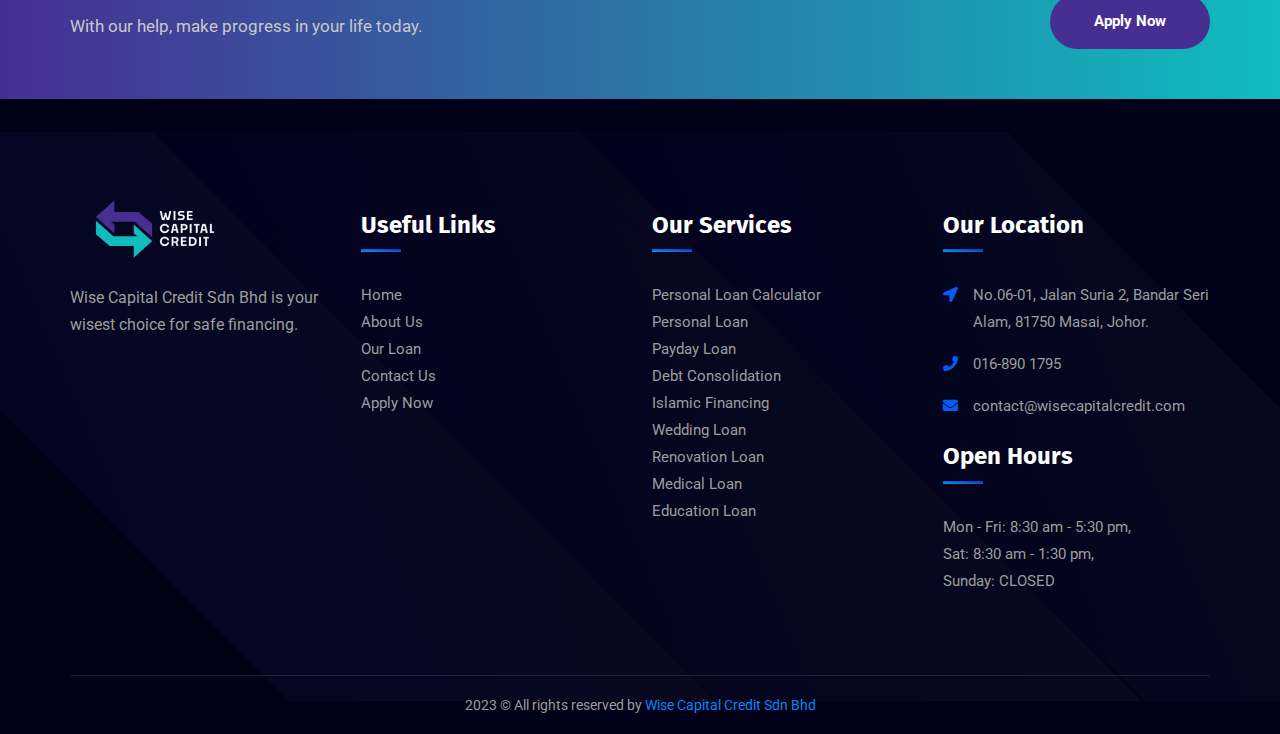
==== commit 0726cb22: "Update the calculator, image and design" ====
--- a/about-us.html
+++ b/about-us.html
@@ -3,7 +3,12 @@
 
 <head>
 	<meta charset="utf-8">
-	<title>About Us | Wise Capital Credit</title>
+	<meta name="viewport" content="width=device-width, initial-scale=1.0, user-scalable=no">
+	<meta name="keywords" content="johor">
+	<meta name="description" content="Unlock financial freedom with our low-interest rates, minimal processing fees, and lightning-fast online application process. Apply now!">
+	<meta name="description" lang="ms" content="Buka kunci kebebasan kewangan dengan kadar faedah rendah kami, yuran pemprosesan minimum dan proses permohonan dalam talian sepantas kilat. Mohon sekarang!">
+	<title>About Us | Pinjaman Wang Berlesen Johor | Wise Capital Credit</title>
+
 	<!-- Stylesheets -->
 	<link href="css/bootstrap.css" rel="stylesheet">
 	<link href="css/style.css" rel="stylesheet">
@@ -50,8 +55,7 @@
 				<div class="auto-container">
 					<div class="inner-container d-flex">
 						<!-- Logo Box -->
-						<div class="logo"><a href="index.html"><img src="images/WiseCapital-logo.png" alt=""
-									title=""></a></div>
+						<div class="logo"><a href="index.html"><img src="images/WiseCapital-logo.png" alt="Wise Capital Credit Logo"></a></div>
 
 						<!-- Upper Right -->
 						<div class="upper-right">
@@ -82,8 +86,8 @@
 															Loan</a></li>
 													<li><a href="payday-loan.html" id="navPaydayLoan">Payday Loan</a>
 													</li>
-													<li><a href="business-loan.html" id="navBusinessLoan">Business
-															Loan</a></li>
+													<!-- <li><a href="business-loan.html" id="navBusinessLoan">Business
+															Loan</a></li> -->
 													<li><a href="debt-consolidation.html" id="navDebtConsolidation">Debt
 															Consolidation</a></li>
 													<li><a href="islamic-financing.html"
@@ -147,7 +151,7 @@
 					<div class="d-flex justify-content-between align-items-center">
 						<!-- Logo -->
 						<div class="logo">
-							<a href="index.html" title=""><img src="images/WiseCapital-logo.png" alt="" title=""></a>
+							<a href="index.html" title=""><img src="images/WiseCapital-logo.png" alt="Wise Capital Credit Logo"></a>
 						</div>
 
 						<!-- Right Col -->
@@ -198,7 +202,7 @@
 				<div class="menu-backdrop"></div>
 				<div class="close-btn"><span class="icon flaticon-020-x-mark"></span></div>
 				<nav class="menu-box">
-					<div class="nav-logo"><a href="index.html"><img src="images/logo-wisecapital.png" alt=""
+					<div class="nav-logo"><a href="index.html"><img src="images/logo-wisecapital.png" alt="Wise Capital Credit Logo"
 								title=""></a></div>
 					<div class="menu-outer">
 						<div class="outer-box-mobile d-flex align-items-center">
@@ -234,7 +238,7 @@
 		<!-- End Main Header -->
 
 		<!-- Page Title -->
-		<section class="page-title" style="background-image:url(images/background/header-about-us.png)">
+		<section class="page-title" style="background-image:url(images/background/header-about-us.webp)">
 			<div class="auto-container">
 				<h2 id="AboutUsTitle">About Us</h2>
 				<ul class="bread-crumb clearfix">
@@ -388,7 +392,7 @@
 					<div class="testimonial-three_image-column col-lg-6 col-md-12 col-sm-12">
 						<div class="testimonial-three_image-inner">
 							<div class="testimonial-three_image">
-								<img src="images/resource/about-us-img-2.png" alt="" />
+								<img src="images/resource/about-us-img-2.webp" alt="About Us" />
 							</div>
 						</div>
 					</div>
@@ -432,7 +436,7 @@
 									<div class="footer-widget logo-widget">
 										<div class="logo">
 											<a href="index.html"><img src="images/footer-logo-wise-capital.png"
-													alt="" /></a>
+													alt="Wise Capital Credit Logo" /></a>
 										</div>
 										<div class="text" id="footerWiseCaspital">Wise Capital Credit Sdn Bhd is your
 											wisest choice for safe
@@ -471,8 +475,7 @@
 											<li><a href="personal-loan.html" id="footerPersonalLoan">Personal Loan</a>
 											</li>
 											<li><a href="payday-loan.html" id="footerPaydayLoan">Payday Loan</a></li>
-											<li><a href="business-loan.html" id="footerBusinessLoan">Business Loan</a>
-											</li>
+											<!-- <li><a href="business-loan.html" id="footerBusinessLoan">Business Loan</a></li> -->
 											<li><a href="debt-consolidation.html" id="footerDebtConsolidation">Debt
 													Consolidation</a></li>
 											<li><a href="islamic-financing.html" id="footerIslamicFinancing">Islamic
@@ -529,19 +532,6 @@
 	</div>
 	<!-- End PageWrapper -->
 
-	<!-- Search Popup -->
-	<div class="search-popup">
-		<div class="color-layer"></div>
-		<button class="close-search"><span class="flaticon-020-x-mark"></span></button>
-		<form method="post" action="blog.html">
-			<div class="form-group">
-				<input type="search" name="search-field" value="" placeholder="Search Here" required="">
-				<button type="submit"><i class="flaticon-001-loupe"></i></button>
-			</div>
-		</form>
-	</div>
-	<!-- End Search Popup -->
-
 	<!-- Scroll To Top -->
 	<div class="scroll-to-top scroll-to-target" data-target="html"><span class="fa fa-angle-double-up"></span></div>
 
--- a/css/style.css
+++ b/css/style.css
@@ -1,11 +1,3 @@
-/* IT-Firm IT Businees HTML-5 Template */
-
-/* 
-	
-	font-family: 'Roboto', sans-serif;
-	
-*/
-
 @import url('global.css');
 @import url('header.css');
 @import url('footer.css');
@@ -2141,11 +2133,11 @@
 	-webkit-transform:scale(1);
 	-ms-transform:scale(1);
 	transform:scale(1);
-	-webkit-transition: all 6000ms linear;
-	-moz-transition: all 6000ms linear;
-	-ms-transition: all 6000ms linear;
-	-o-transition: all 6000ms linear;
-	transition: all 6000ms linear;
+	-webkit-transition: all 15000ms linear;
+	-moz-transition: all 15000ms linear;
+	-ms-transition: all 15000ms linear;
+	-o-transition: all 15000ms linear;
+	transition: all 15000ms linear;
 }
 
 .slider-two .active .slider-two_image-layer{
@@ -2165,7 +2157,7 @@
 	height:100%;
 	opacity:0.50;
 	background:url(../images/main-slider/pattern-1.png);
-	background-position:left top;
+	background-position:left bottom;
 	background-repeat:no-repeat;
 }
 
